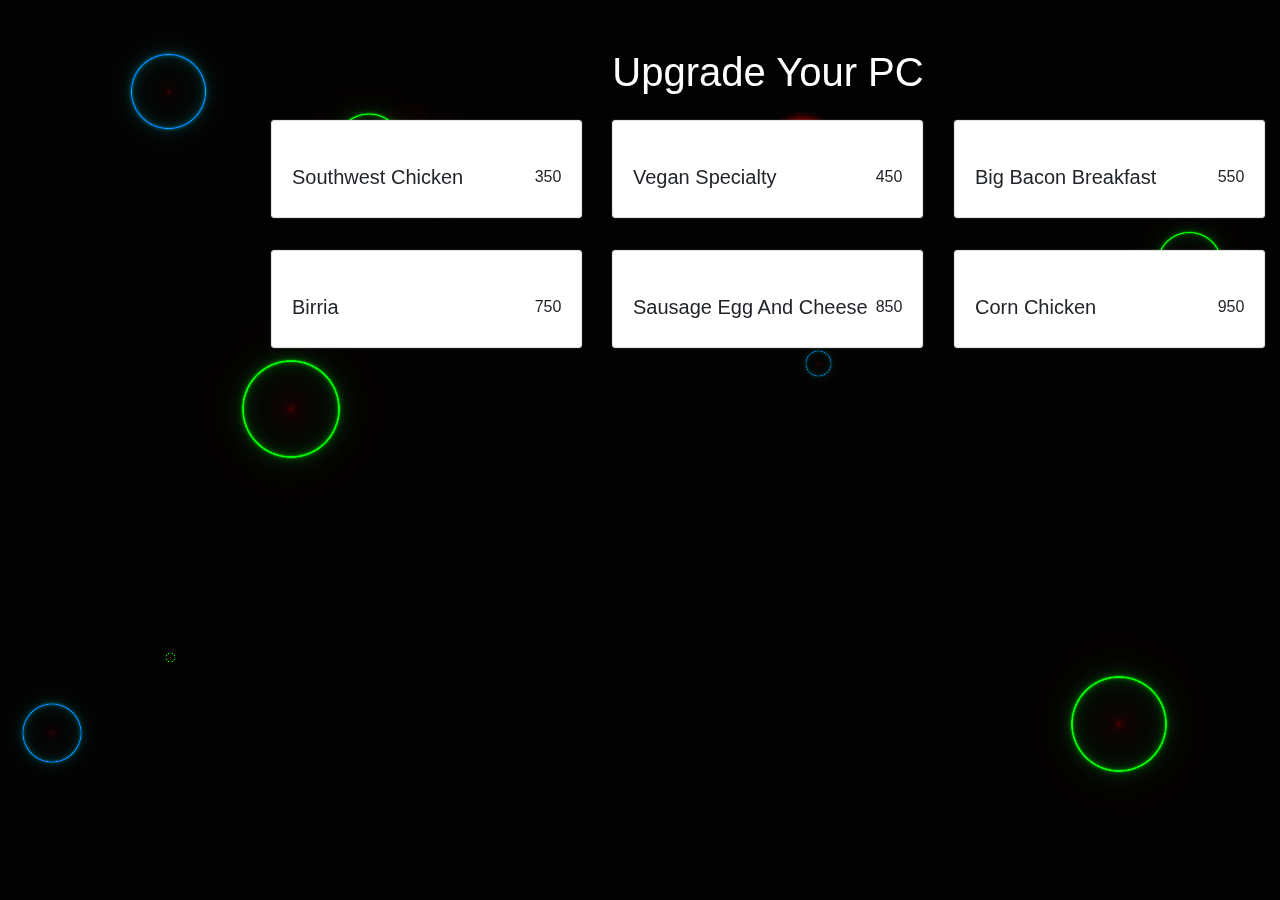
==== services.html @ c80066cc "monday" ====
<!DOCTYPE html>
<html lang="en">
<head>
    <meta charset="UTF-8">
    <meta http-equiv="X-UA-Compatible" content="IE=edge">
    <meta name="viewport" content="width=device-width, initial-scale=1.0">
    <title>Services</title>
    <link rel="stylesheet" href="style.css">
    <link rel="stylesheet" href="https://stackpath.bootstrapcdn.com/bootstrap/4.4.1/css/bootstrap.min.css"
        integrity="sha384-Vkoo8x4CGsO3+Hhxv8T/Q5PaXtkKtu6ug5TOeNV6gBiFeWPGFN9MuhOf23Q9Ifjh" crossorigin="anonymous">

</head>
<body>
   

    <canvas id="canvas"></canvas>
    <!-- Product section -->
    <section id="products" class="products py-5">
        <div class="container">
        <!-- section title -->
        <div class="row">
            <div class="col-10 mx-auto col-sm-6 text-center">
            <h1 class="text-capitalize product-title">Upgrade Your PC</h1>
            </div>
        </div>
        <!-- end section title -->
        <!-- Product items -->
        <div class="row product-items" id="product-items">
            <!-- single items -->
            <div class="col-10 col-sm-6 col-lg-4 mx-auto my-3">
            <div class="card single-item">
                <div class="img-container">
                <img src="./Images/Burrito1.jpeg" class="card-img-top product-img" alt="">
                </div>
                <div class="card-body">
                <div class="card-text d-flex justify-content-between text-capitalize">
                    <h5 id="item-name"> Southwest Chicken</h5>
                <span><i class="fas fa-dollar-sign"></i>350</span>
                </div>
                </div>
            </div>
            </div>
        
            <!-- end of single item -->
            <!-- single items -->
            <div class="col-10 col-sm-6 col-lg-4 mx-auto my-3">
            <div class="card single-item">
                <div class="img-container">
                <img src="./Images/burrito2.jpeg" class="card-img-top product-img" alt="">
                </div>
                <div class="card-body">
                <div class="card-text d-flex justify-content-between text-capitalize">
                    <h5 id="item-name"> Vegan Specialty</h5>
                    <span><i class="fas fa-dollar-sign"></i>450</span>
                    </div>
                </div>
            </div>
            </div>
            <!-- end of single item -->
            <!-- single items -->
            <div class="col-10 col-sm-6 col-lg-4 mx-auto my-3">
            <div class="card single-item">
                <div class="img-container">
                <img src="./Images/burrito3.jpg" class="card-img-top product-img" alt="">
                </div>
                <div class="card-body">
                <div class="card-text d-flex justify-content-between text-capitalize">
                    <h5 id="item-name"> Big Bacon Breakfast</h5>
                    <span><i class="fas fa-dollar-sign"></i>550</span>
                </div>
                </div>
            </div>
            </div>
            <!-- end of single item -->
            <!-- single items -->
            <div class="col-10 col-sm-6 col-lg-4 mx-auto my-3">
            <div class="card single-item">
                <div class="img-container">
                <img src="./Images/burrito5.jpeg" class="card-img-top product-img" alt="">
                </div>
                <div class="card-body">
                <div class="card-text d-flex justify-content-between text-capitalize">
                    <h5 id="item-name">Birria </h5>
                    <span><i class="fas fa-dollar-sign"></i>750</span>
                </div>
                </div>
            </div>
            </div>
            <!-- end of single item -->
            <!-- single items -->
            <div class="col-10 col-sm-6 col-lg-4 mx-auto my-3">
            <div class="card single-item">
                <div class="img-container">
                <img src="./Images/burrito7.jpeg" class="card-img-top product-img" alt="">
                </div>
                <div class="card-body">
                <div class="card-text d-flex justify-content-between text-capitalize">
                    <h5 id="item-name"> Sausage Egg and Cheese</h5>
                    <span><i class="fas fa-dollar-sign"></i>850</span>
                </div>
                </div>
            </div>
            </div>
            <!-- end of single item -->
            <!-- single items -->
            <div class="col-10 col-sm-6 col-lg-4 mx-auto my-3">
            <div class="card single-item">
                <div class="img-container">
                <img src="./Images/burrito8.jpeg" class="card-img-top product-img" alt="">
                </div>
                <div class="card-body">
                <div class="card-text d-flex justify-content-between text-capitalize">
                    <h5 id="item-name"> Corn Chicken</h5>
                    <span><i class="fas fa-dollar-sign"></i>950</span>
                </div>
                </div>
            </div>
            </div>
            <!-- end of single item -->
         
        </div>
</body>

<script>
    (function() {
    "use strict";

    // Canvas things
    var canvas = document.getElementById('canvas'),
        ctx = canvas.getContext('2d'),
        canvasWidth = canvas.width = window.innerWidth,
        canvasHeight = canvas.height = window.innerHeight;

    // Mouse things
    var mouseX,
        mouseY,
        pop = false,
        attract = false;

    // Check if mouse event is over a bubble
    var mouseOver = function(x, y, radius) {
        var diffX = mouseX - x;
        var diffY = mouseY - y;

        if (diffX < radius && diffX > (radius * -1) && diffY < radius && diffY > (radius * -1)) {
            return true;
        }

        return false;
    }

    // Used for randomizing everything
    var randomNum = function (min, max) {
        return Math.floor(Math.random() * (max - min + 1)) + min;
    };

    // Used for changing settings with a random number
    var changeSettings = function(setting, min, max, prob) {
        var chance = randomNum(0, prob);

        if(setting < min || chance === 1) {
            return 1;
        } else if (setting > max || chance === 2) {
            return -1;
        } else {
            return 0;
        }
    };

    // Bubble config
    var bubbles = [], // Holds all the bubbles as objects
        count = 0, // Bubble count
        maxCount = 10, // Max bubbles to render on start
        maxSize = 100,
        minSize = 5,
        minSpeed = 5,
        maxSpeed = 10,
        bgcolor = 'hsl(0,0%,.9%)', // Canvas bg
        colors = [ // Color palette
            { color1 : '#fa4c2b', color2 : '#6aff6e'},
            { color1 : '#ffff82', color2 : '#ffce72'},
            { color1 : '#fa4c2b', color2 : '#0bfcff'}
        ];

    // Bubble constructor
    var Bubble = function(x, y, size) {
        this.id = count+1;
        this.x = x || randomNum(0, canvasWidth);
        this.y =  y || randomNum(0, canvasHeight);
        this.radius = size || randomNum(minSize, maxSize);
        this.color = colors[randomNum(0,colors.length-1)];

        this.speed = randomNum(minSpeed, maxSpeed)/10;
        this.speedBackup = this.speed;
        this.directionX = randomNum(-1,1) || 1;
        this.directionY = randomNum(-1,1) || 1;
        this.flicker = 0;

        count++; // Number bubbles
        bubbles[count] = this; // Add to main object
    };
  
    // When popping a bubble
    Bubble.prototype.destroy = function() {
        // Generate number of smaller bubbles based on radius
        var popCount = this.radius/10 > 0 ? this.radius/10 : 2;

        // Generate smaller bubbles, size based on radius
        for(var i = 0; i < popCount; i++) {
            new Bubble(this.x, this.y, randomNum(this.radius/4,this.radius/2));
        }
        
        // Make popped bubble smaller and change color
        this.radius = randomNum(this.radius/4,this.radius/2);
        this.color = colors[randomNum(0,colors.length-1)];
    };

    // Bubble drawing animation
    Bubble.prototype.draw = function() {

        // Change direction randomly, default to same direction
        this.directionX = changeSettings(this.x, 0, canvasWidth, 500) || this.directionX;
        this.directionY = changeSettings(this.y, 0, canvasHeight, 500) || this.directionY;

        // Reset speed
        this.speed = this.speedBackup;

        // If mouse is held down & bubble is within 200px of mouse
        if (attract === true && mouseOver(this.x,this.y,200)) {
            var moveTowardMouse = randomNum(0,15); // Chance of being attracted by mouse
            if(moveTowardMouse === 5){
                this.directionX = mouseX - this.x > 0 ? 1 : -1;
            } else if (moveTowardMouse === 1) {
                this.directionY = mouseY - this.y > 0 ? 1 : -1;
            }

            this.speed = 1.25; // Speed up
        }

        // Move bubbles
        this.x += this.speed * this.directionX;
        this.y += this.speed * this.directionY;

        // Change radius
        this.radius += changeSettings(this.radius, minSize, maxSize, 15);

        // Draw the bubbles
        ctx.save();
        ctx.globalCompositeOperation = 'color-dodge';
        ctx.beginPath();

        var gradient = ctx.createRadialGradient(this.x, this.y, 0, this.x, this.y, this.radius);
        gradient.addColorStop(0, this.color.color1);
        gradient.addColorStop(0.5, this.color.color2);
        gradient.addColorStop(1, 'rgba(250,76,43,0)');

        ctx.arc(this.x, this.y, this.radius, 0, Math.PI*2, true);
        ctx.fillStyle = gradient;
        ctx.fill();
        ctx.closePath();
        ctx.restore();

        // Pop bubbles if mouse coords match
        if(pop === true && mouseOver(this.x,this.y,this.radius)) {
            bubbles[this.id].destroy();
            pop = false;
        }

    };

    // Create initial bubbles
    for (var i = 0; i < maxCount; i++) {
        new Bubble();
    }

    // Call animation
    var animate = function() {

        // Clear canvas and fill with background color
        ctx.fillStyle = bgcolor;
        ctx.fillRect(0, 0, canvasWidth, canvasHeight);

        // Draw bubbles
        for (var i = 1; i <= count; i++) {
            bubbles[i].draw();
        }

        requestAnimationFrame(animate);

    };

    requestAnimationFrame(animate);

    // Click to add new bubble
    canvas.addEventListener('click',function(e){
        new Bubble(e.pageX, e.pageY);
    });

    // Sets mouse coords for popping bubbles
    canvas.addEventListener('contextmenu',function(e){
        mouseX = e.pageX;
        mouseY = e.pageY;
        pop = true;
        e.preventDefault();
    });

    // Attract bubbles
    var startAttracting;
  
    canvas.addEventListener('mousedown',function(e){
        mouseX = e.pageX;
        mouseY = e.pageY;
      
        // Wait 0.5s before attracting bubbles
        clearTimeout(startAttracting);
        startAttracting = setTimeout(function(){
            return attract = true;
        }, 500);
    });

    // If mouse held down, update coords as the mouse moves
    canvas.addEventListener('mousemove',function(e){
        if(attract) {
            mouseX = e.pageX;
            mouseY = e.pageY;
        }
    });

    // Clear attract
    canvas.addEventListener('mouseup',function(e){
        clearTimeout(startAttracting);
        attract = false;
    });
  
    // Resize canvas with window resize
    var resizing;

    window.addEventListener('resize', function(){
        clearTimeout(resizing);
        resizing = setTimeout(function(){
          canvasWidth = canvas.width = window.innerWidth;
          canvasHeight = canvas.height = window.innerHeight;
        }, 500);
    });

}());
</script>

</html>
---- style.css ----
body {
    background: black;
    overflow: hidden;
    margin: 0;
   
}
canvas{
  position: absolute;
  z-index: -1;
  overflow: hidden;
}
/*=====Navbar===========*/
.navbar .nav-link{
    font-size: 14px;
    text-transform: uppercase;
    padding-left: 16px !important;
    padding-right: 16px !important;
    
}
.navbar-toggler{
    outline: none !important;
}
.bg-black{
    background: rgba(0, 0, 0.89);
}
.navbar-brand{
    text-align:start;
}
.nav-item{
    float: right;
}
a{
    position: relative;
    display: inline-block;
    padding: 25px 30px;
    margin: 40px 0;
    color: #5800FF;
    text-decoration: none;
    text-transform: uppercase;
    transition: 0.5s;
    letter-spacing: 4px;
    overflow: hidden;
    margin-right: 50px;
   
}
a:hover{
    background: #5800FF;
    color: #000000;
    box-shadow: 0 0 5px #5800FF,
                0 0 25px #5800FF,
                0 0 50px #5800FF,
                0 0 200px #5800FF;
     -webkit-box-reflect:below 1px linear-gradient(transparent, #0005);
}



/*=======Products section=======*/
#products{
    background:rgba(255, 255, 255, 0);
    position: absolute;
    z-index: 1;
    margin-left: 20%;
    margin-right: auto;
  }
  .product-title{
    color: white;
  }
  
/* Float Shadow */
.single-item {
  display: inline-block;
  vertical-align: middle;
  transform: perspective(1px) translateZ(0);
  box-shadow: 0 0 1px rgb(247, 241, 241);
  position: relative;
  transition-duration: 0.3s;
  transition-property: transform;
  cursor: pointer;
}
.single-item:before {
  pointer-events: none;
  position: absolute;
  z-index: -1;
  content: '';
  top: 100%;
  left: 5%;
  height: 10px;
  width: 90%;
  opacity: 0;
   background: radial-gradient(ellipse at center, rgba(248, 248, 248, 0.35) 0%, rgba(247, 244, 244, 0) 80%);
   transition-duration: 0.3s;
  transition-property: transform, opacity;
}
.single-item:hover, .single-item:focus, .single-item:active {
    transform: translateY(-5px);
  /* move the element up by 5px */
}
.single-item:hover:before, .single-item:focus:before, .single-item:active:before {
  opacity: 1;
  transform: translateY(5px);
  /* move the element down by 5px (it will stay in place because it's attached to the element that also moves up 5px) */
}
.img-container{
  position: relative;
  overflow: hidden;
  cursor: pointer;
}

/* Grow Shadow */
.img-container{
  display: inline-block;
  vertical-align: middle;
  -webkit-transform: perspective(1px) translateZ(0);
  transform: perspective(1px) translateZ(0);
  box-shadow: 0 0 1px rgba(0, 0, 0, 0);
  -webkit-transition-duration: 0.3s;
  transition-duration: 0.3s;
  -webkit-transition-property: box-shadow, transform;
  transition-property: box-shadow, transform;
}
.img-container:hover, .product-img:focus, .product-img:active {
   box-shadow: 1px 0px 1px 4px rgba(247, 243, 243, 0.932);
  -webkit-transform: scale(1.1);
  transform: scale(1.1);
}
  /*===End of Product Section==========*/
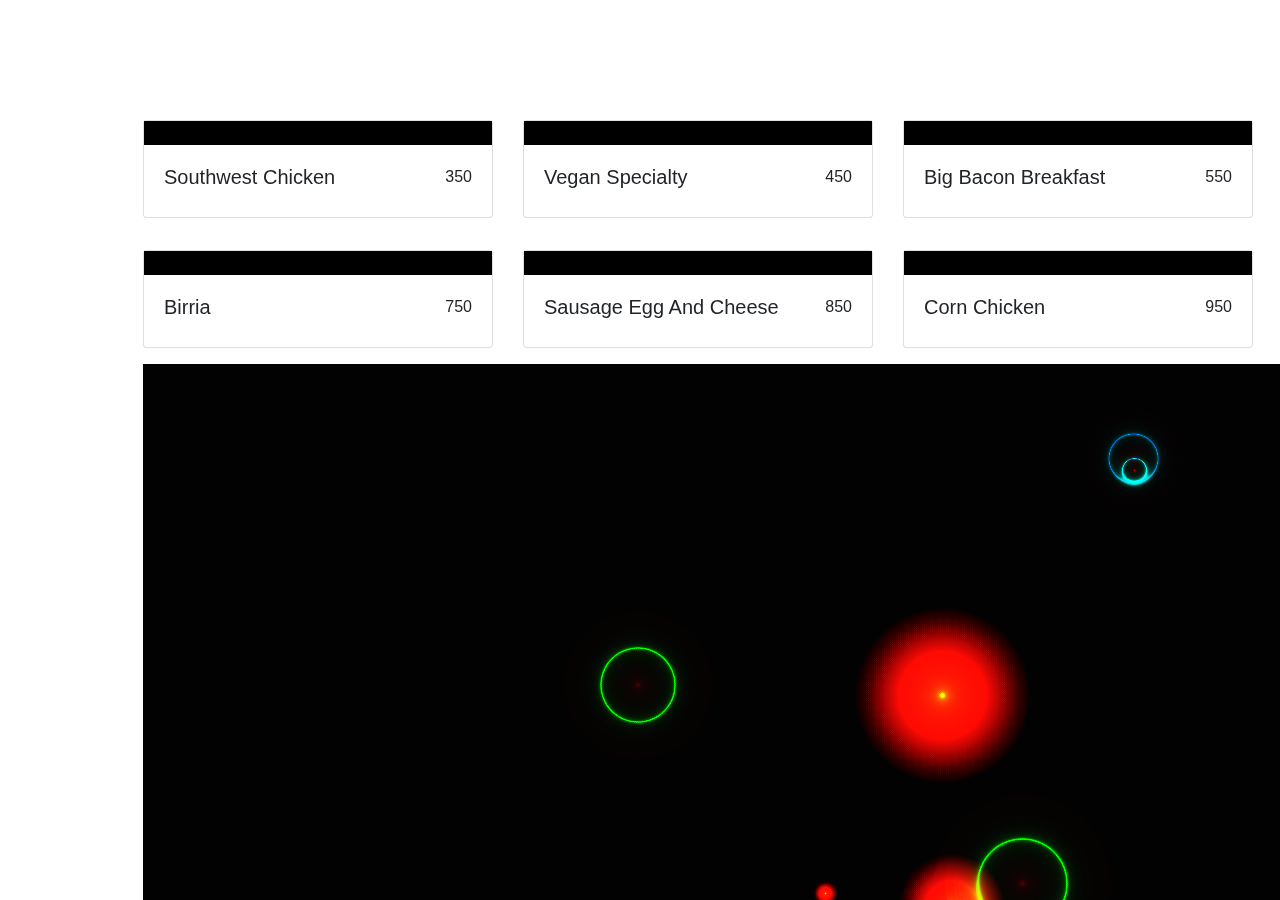
==== commit 05452f83: "speech" ====
--- a/services.html
+++ b/services.html
@@ -13,7 +13,7 @@
 <body>
    
 
-    <canvas id="canvas"></canvas>
+    
     <!-- Product section -->
     <section id="products" class="products py-5">
         <div class="container">
@@ -119,6 +119,7 @@
             <!-- end of single item -->
          
         </div>
+        <canvas id="canvas"></canvas>
 </body>
 
 <script>
--- a/style.css
+++ b/style.css
@@ -1,13 +1,16 @@
+html{
+  
+}
 body {
     background: black;
-    overflow: hidden;
-    margin: 0;
-   
+    overflow: scroll;
+    
+    
 }
 canvas{
-  position: absolute;
+  position:fixed;
   z-index: -1;
-  overflow: hidden;
+  overflow: visible;
 }
 /*=====Navbar===========*/
 .navbar .nav-link{
@@ -57,16 +60,18 @@
 
 /*=======Products section=======*/
 #products{
-    background:rgba(255, 255, 255, 0);
+    background:rgba(0, 0, 0, 0);
     position: absolute;
     z-index: 1;
-    margin-left: 20%;
-    margin-right: auto;
+    padding-left: 10%;
   }
   .product-title{
     color: white;
   }
   
+
+
+
 /* Float Shadow */
 .single-item {
   display: inline-block;
@@ -105,6 +110,7 @@
   position: relative;
   overflow: hidden;
   cursor: pointer;
+  background-color: #000000;
 }
 
 /* Grow Shadow */
@@ -124,4 +130,22 @@
   -webkit-transform: scale(1.1);
   transform: scale(1.1);
 }
-  /*===End of Product Section==========*/+
+  /*===End of Product Section==========*/
+/*==Footer===*/
+.footer{
+  background: rgba(0, 0, 0, 0.151);
+  color: #fff;
+  width: 100%;
+  overflow: visible;
+  padding-left: 7%;
+}
+.fab{
+  padding-left: 10px;
+}
+
+
+
+
+
+ 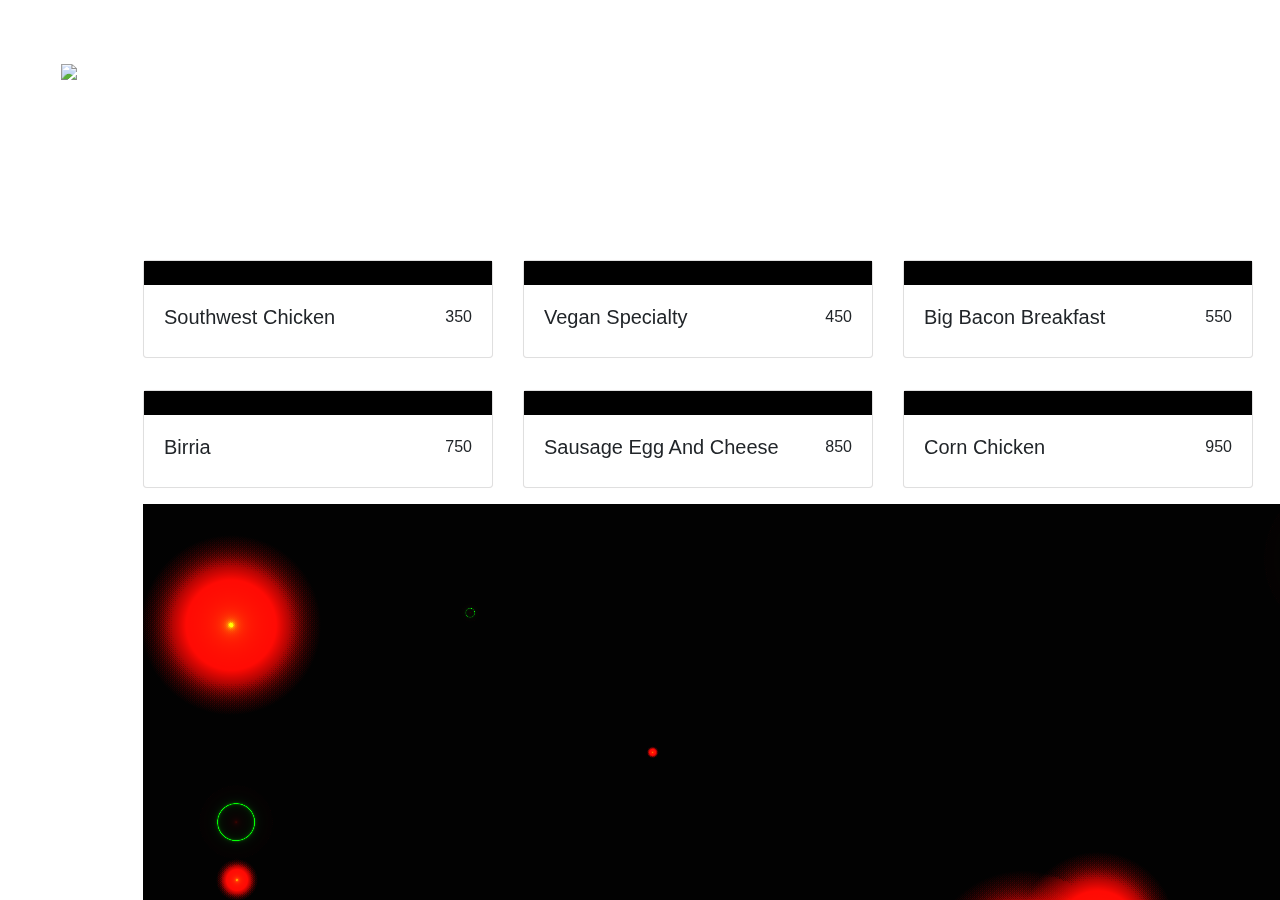
==== commit b9eb5437: "precal" ====
--- a/services.html
+++ b/services.html
@@ -11,7 +11,36 @@
 
 </head>
 <body>
-   
+    <nav class="navbar navbar-expand-md navbar-dark bg-rgb(36, 53, 77) sticky-top">
+        <div class="container-fluid">
+          <a class="navbar-brand" href="index.html"><img src="images/Catfish-Cabin-Logo-removebg-preview.png"></a>
+          <button class="navbar-toggler" type="button" data-toggle="collapse" data-target="#navbarResponsive">
+            <span class="navbar-toggler-icon"></span>
+          </button>
+          <div class="collapse navbar-collapse justify-content-end " id="navbarResponsive">
+            <ul class="navbar-nav ml-auto">
+              <li class="nav-item">
+                <a class="nav-link btn btn-sm animated-button victoria-three" href="index.html">Home</a>
+              </li>
+              <li class="nav-item">
+                <a class="nav-link btn btn-5 btn btn-sm animated-button victoria-three" href="about.html">About</a>
+              </li>
+              <li class="nav-item">
+                <a class="nav-link btn btn-5 btn btn-sm animated-button victoria-three" href="menu.html">Menu</a>
+              </li>
+              <li class="nav-item">
+                <a class="nav-link btn btn-5 btn btn-sm animated-button victoria-three" href="catering.html">Catering</a>
+              </li>
+              <li class="nav-item">
+                <a class="nav-link btn btn-5 btn btn-sm animated-button victoria-three" href="contact.html">Contact</a>
+              </li>
+              <li class="nav-item">
+                <a class="nav-link btn btn-5 btn btn-sm animated-button victoria-three" href="findus.html">Locate</a>
+              </li>
+            </ul>
+          </div>
+        </div>
+      </nav>
 
     
     <!-- Product section -->
--- a/style.css
+++ b/style.css
@@ -11,26 +11,24 @@
   position:fixed;
   z-index: -1;
   overflow: visible;
+  width: 100%;
 }
 /*=====Navbar===========*/
-.navbar .nav-link{
-    font-size: 14px;
-    text-transform: uppercase;
-    padding-left: 16px !important;
-    padding-right: 16px !important;
-    
+.navbar {
+  padding: .8rem;
+  background-color: rgba(0, 0, 0, 0);
+  position:fixed;
+  width: 100%;
+
 }
-.navbar-toggler{
-    outline: none !important;
+
+.navbar-nav li {
+  padding-right: 20px;
 }
-.bg-black{
-    background: rgba(0, 0, 0.89);
-}
-.navbar-brand{
-    text-align:start;
-}
-.nav-item{
-    float: right;
+
+.nav-link {
+  font-size: 1.1em !important;
+  color: rgb(255, 255, 255);
 }
 a{
     position: relative;
@@ -44,7 +42,7 @@
     letter-spacing: 4px;
     overflow: hidden;
     margin-right: 50px;
-   
+    text-align: right;
 }
 a:hover{
     background: #5800FF;
@@ -138,7 +136,7 @@
   color: #fff;
   width: 100%;
   overflow: visible;
-  padding-left: 7%;
+  
 }
 .fab{
   padding-left: 10px;
